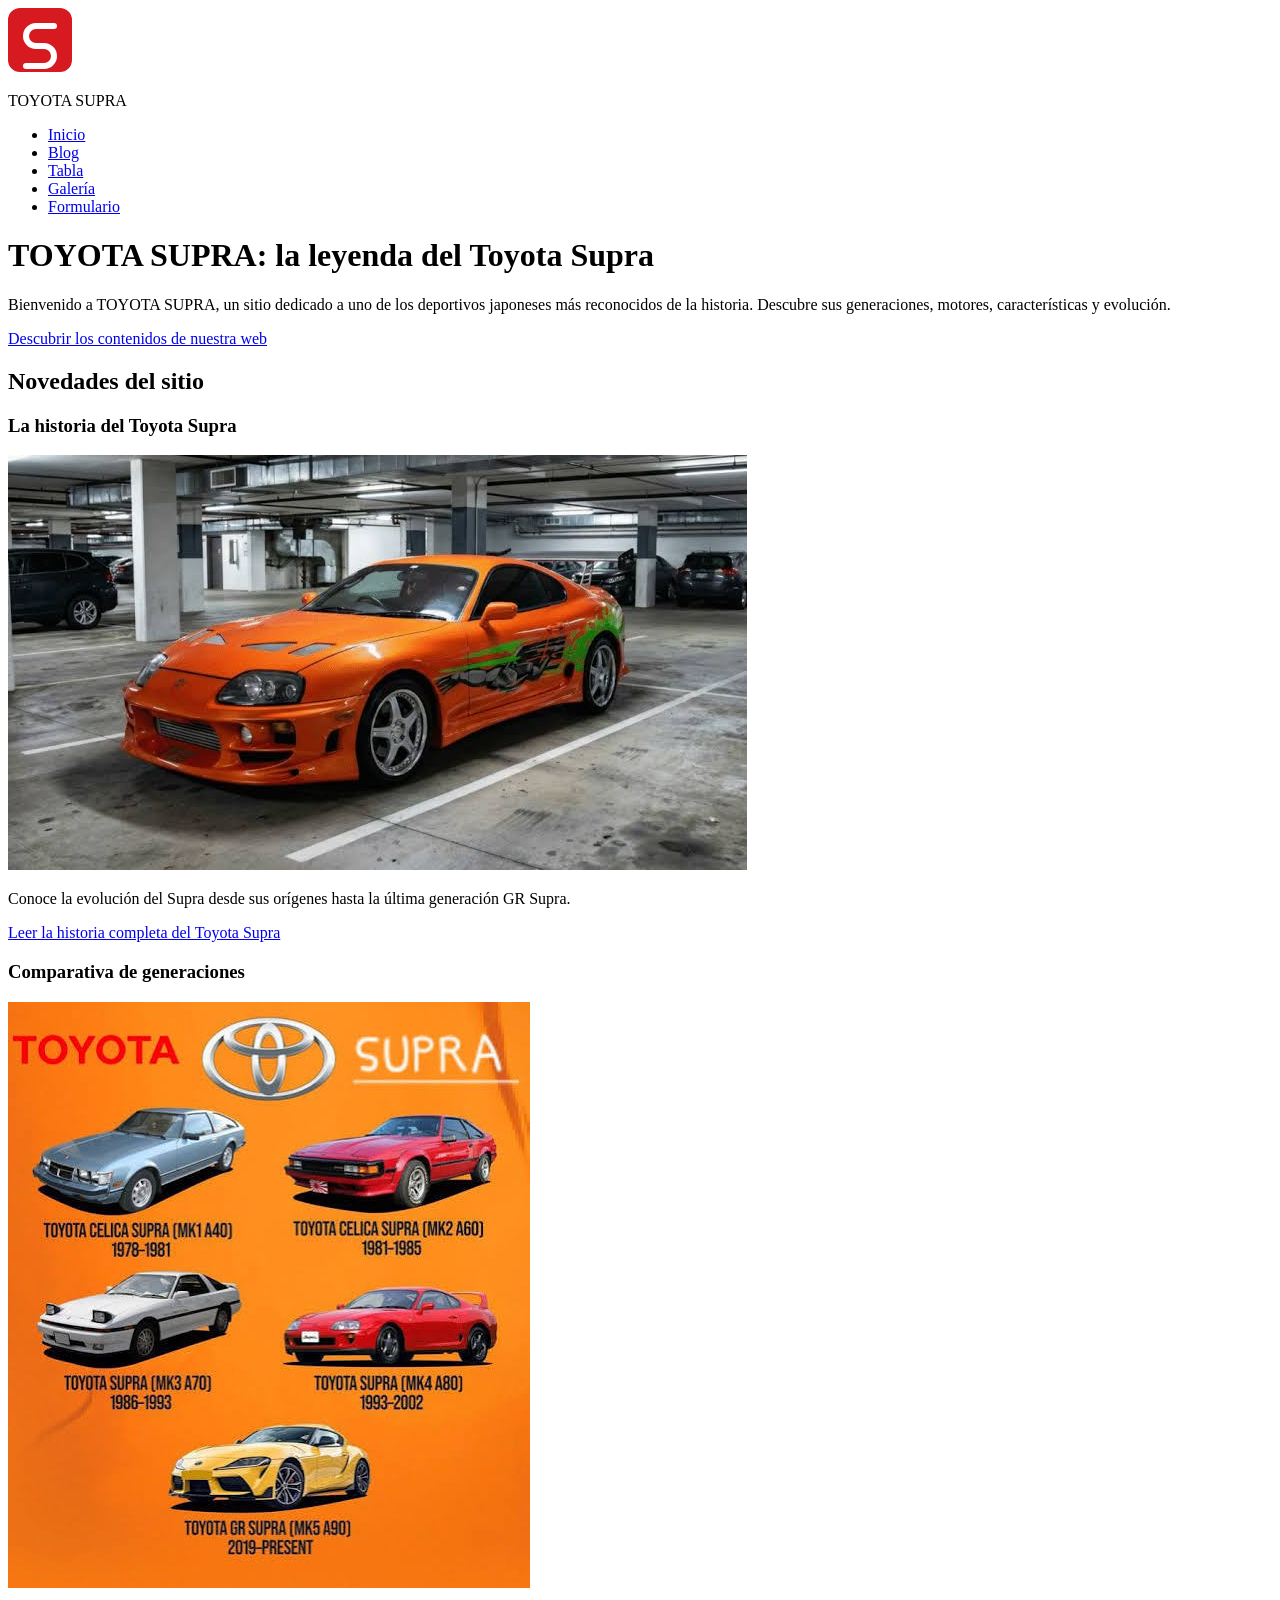
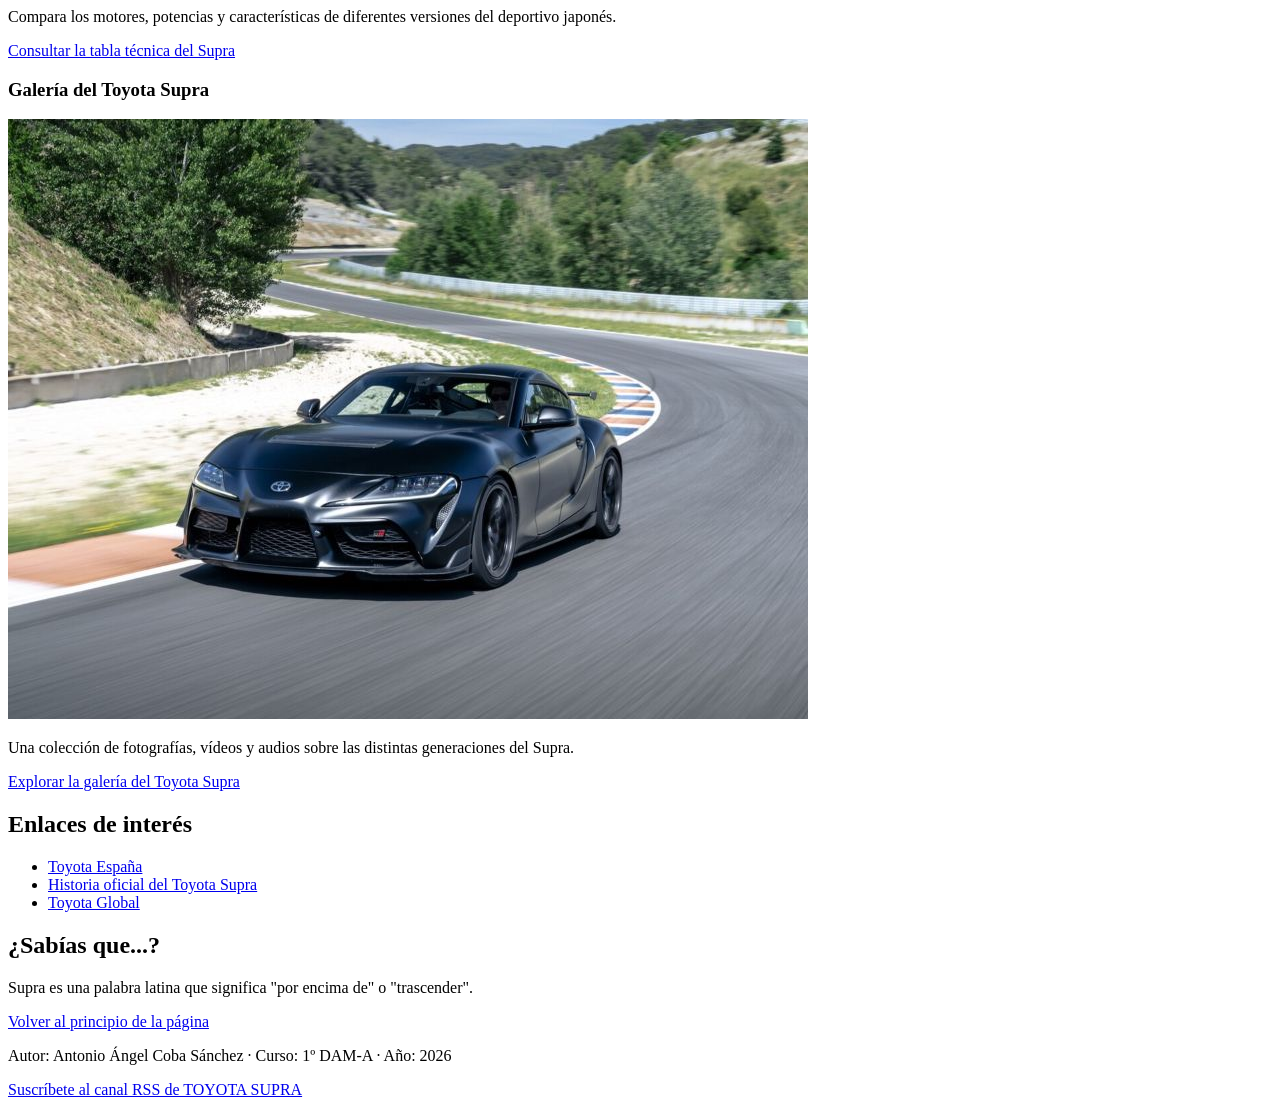
==== index.html @ abfd8c03 "Plantilla de la página y página principal" ====
<!DOCTYPE html>
<html lang="es">

<head>
  <meta charset="UTF-8">
  <meta name="viewport" content="width=device-width, initial-scale=1">

  <title>Inicio | TOYOTA SUPRA</title>

  <link rel="stylesheet" href="css/estilos.css">
  <link rel="icon" href="img/favicon.svg" type="image/svg+xml">

  <link rel="alternate"
        type="application/rss+xml"
        title="Canal RSS de TOYOTA SUPRA"
        href="rss.xml">
</head>

<body>

  <header id="inicio">

    <a href="index.html" title="Ir al inicio">
      <img src="img/logo.svg"
           alt="Logotipo de TOYOTA SUPRA"
           width="64" height="64">
    </a>

    <p class="nombre-sitio">TOYOTA SUPRA</p>

    <nav aria-label="Navegación principal">
      <ul>
        <li><a href="index.html" aria-current="page">Inicio</a></li>
        <li><a href="blog.html">Blog</a></li>
        <li><a href="tabla.html">Tabla</a></li>
        <li><a href="galeria.html">Galería</a></li>
        <li><a href="formulario.html">Formulario</a></li>
      </ul>
    </nav>

  </header>

  <main>

    <h1>TOYOTA SUPRA: la leyenda del Toyota Supra</h1>

    <p>
      Bienvenido a TOYOTA SUPRA, un sitio dedicado a uno de los
      deportivos japoneses más reconocidos de la historia.
      Descubre sus generaciones, motores, características y evolución.
    </p>

    <p>
      <a href="#novedades">
        Descubrir los contenidos de nuestra web
      </a>
    </p>

    <section id="novedades">

      <h2>Novedades del sitio</h2>

      <article>
        <h3>La historia del Toyota Supra</h3>

        <img src="img/supra-a80.jpg"
             alt="Toyota Supra A80 de cuarta generación"
             width="739" height="415">

        <p>
          Conoce la evolución del Supra desde sus orígenes
          hasta la última generación GR Supra.
        </p>

        <a href="blog.html">
          Leer la historia completa del Toyota Supra
        </a>
      </article>

      <article>
        <h3>Comparativa de generaciones</h3>

        <img src="img/supra-generaciones.jpg"
             alt="Comparación visual de distintas generaciones del Supra"
             width="522" height="586">

        <p>
          Compara los motores, potencias y características
          de diferentes versiones del deportivo japonés.
        </p>

        <a href="tabla.html">
          Consultar la tabla técnica del Supra
        </a>
      </article>

      <article>
        <h3>Galería del Toyota Supra</h3>

        <img src="img/supra-a90.jpg"
             alt="Toyota GR Supra A90 de quinta generación"
             width="800" height="600">

        <p>
          Una colección de fotografías, vídeos y audios
          sobre las distintas generaciones del Supra.
        </p>

        <a href="galeria.html">
          Explorar la galería del Toyota Supra
        </a>
      </article>

    </section>

    <section id="enlaces-de-interes">

      <h2>Enlaces de interés</h2>

      <ul>
        <li>
          <a href="https://www.toyota.es/"
             title="Página oficial de Toyota España">
            Toyota España
          </a>
        </li>

        <li>
          <a href="https://www.toyota.es/world-of-toyota/toyotagazooracing/toyotagrsupra/historia-de-toyota-supra"
             title="Historia oficial del Toyota Supra">
            Historia oficial del Toyota Supra
          </a>
        </li>

        <li>
          <a href="https://global.toyota/en/newsroom/toyota/21235480.html"
             title="Historia del Supra en Toyota Global">
            Toyota Global
          </a>
        </li>
      </ul>

    </section>

    <aside>
      <h2>¿Sabías que...?</h2>

      <p>
        Supra es una palabra latina que significa
        "por encima de" o "trascender".
      </p>
    </aside>

    <p>
      <a href="#inicio">Volver al principio de la página</a>
    </p>

  </main>

  <footer>

    <p>
      Autor: Antonio Ángel Coba Sánchez · Curso: 1º DAM-A · Año: 2026
    </p>

    <p>
      <a href="rss.xml">
        Suscríbete al canal RSS de TOYOTA SUPRA
      </a>
    </p>

  </footer>

</body>
</html>
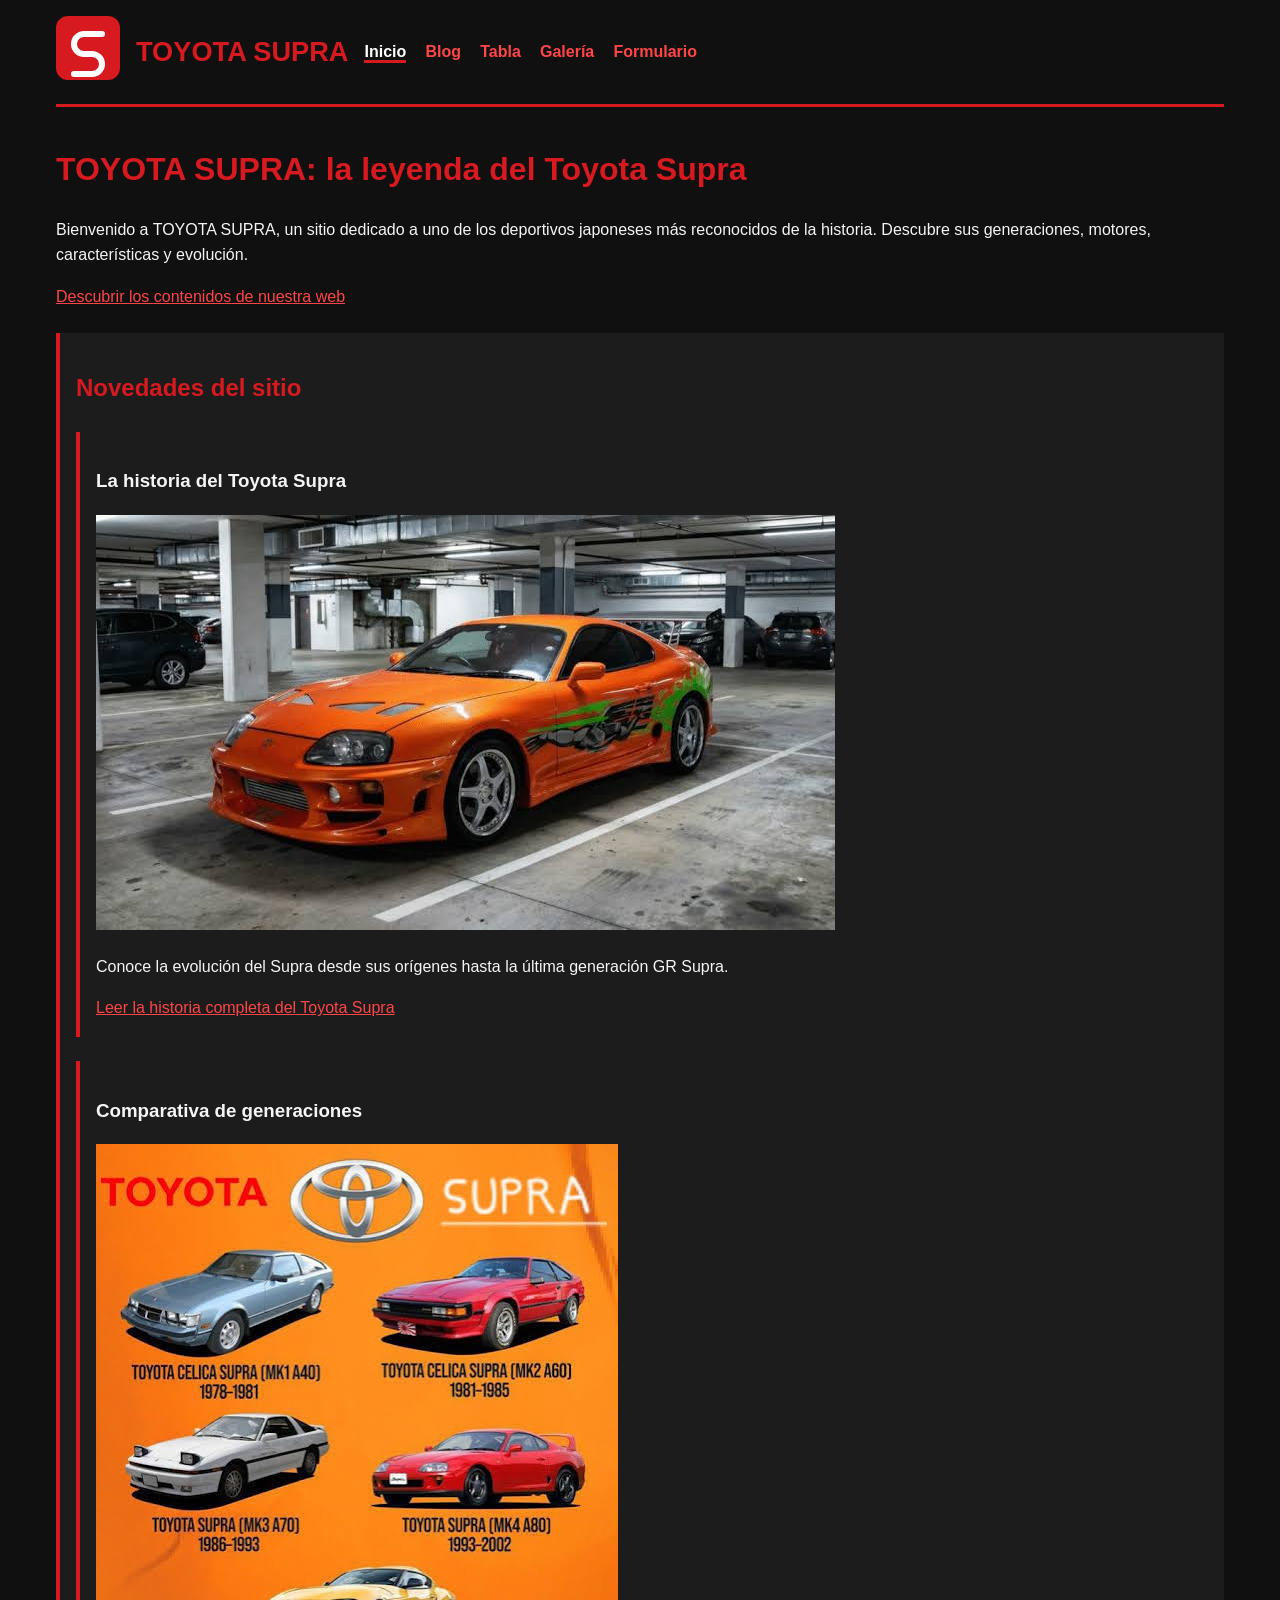
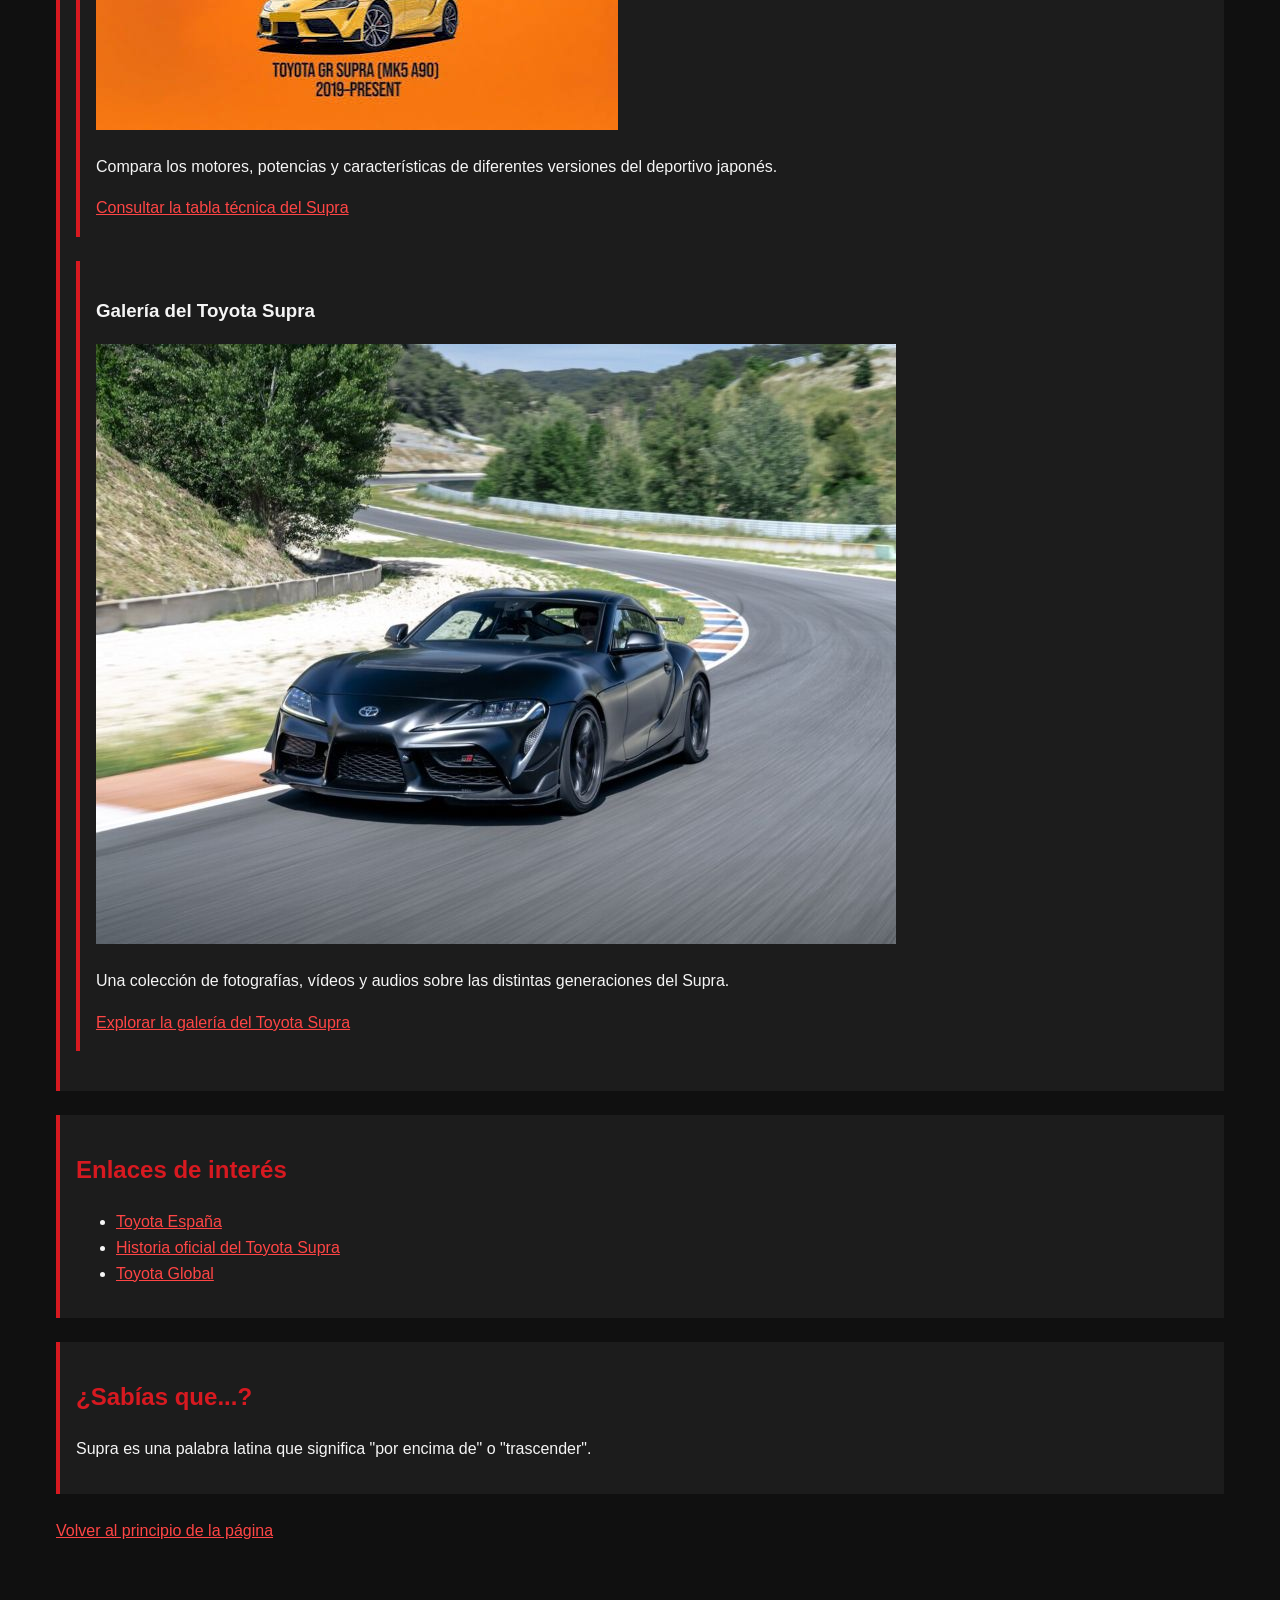
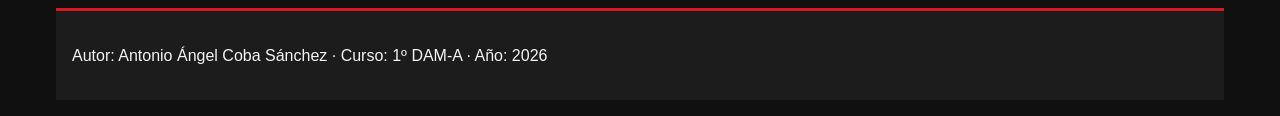
==== commit 6654f0bb: "Documenta README hecho" ====
--- a/index.html
+++ b/index.html
@@ -10,10 +10,7 @@
   <link rel="stylesheet" href="css/estilos.css">
   <link rel="icon" href="img/favicon.svg" type="image/svg+xml">
 
-  <link rel="alternate"
-        type="application/rss+xml"
-        title="Canal RSS de TOYOTA SUPRA"
-        href="rss.xml">
+  <link rel="alternate" type="application/rss+xml" title="Canal RSS de TOYOTA SUPRA" href="rss.xml">
 </head>
 
 <body>
@@ -21,9 +18,7 @@
   <header id="inicio">
 
     <a href="index.html" title="Ir al inicio">
-      <img src="img/logo.svg"
-           alt="Logotipo de TOYOTA SUPRA"
-           width="64" height="64">
+      <img src="img/logo.svg" alt="Logotipo de TOYOTA SUPRA" width="64" height="64">
     </a>
 
     <p class="nombre-sitio">TOYOTA SUPRA</p>
@@ -63,9 +58,7 @@
       <article>
         <h3>La historia del Toyota Supra</h3>
 
-        <img src="img/supra-a80.jpg"
-             alt="Toyota Supra A80 de cuarta generación"
-             width="739" height="415">
+        <img src="img/supra-a80.jpg" alt="Toyota Supra A80 de cuarta generación" width="739" height="415">
 
         <p>
           Conoce la evolución del Supra desde sus orígenes
@@ -80,9 +73,8 @@
       <article>
         <h3>Comparativa de generaciones</h3>
 
-        <img src="img/supra-generaciones.jpg"
-             alt="Comparación visual de distintas generaciones del Supra"
-             width="522" height="586">
+        <img src="img/supra-generaciones.jpg" alt="Comparación visual de distintas generaciones del Supra" width="522"
+          height="586">
 
         <p>
           Compara los motores, potencias y características
@@ -97,9 +89,7 @@
       <article>
         <h3>Galería del Toyota Supra</h3>
 
-        <img src="img/supra-a90.jpg"
-             alt="Toyota GR Supra A90 de quinta generación"
-             width="800" height="600">
+        <img src="img/supra-a90.jpg" alt="Toyota GR Supra A90 de quinta generación" width="800" height="600">
 
         <p>
           Una colección de fotografías, vídeos y audios
@@ -119,22 +109,20 @@
 
       <ul>
         <li>
-          <a href="https://www.toyota.es/"
-             title="Página oficial de Toyota España">
+          <a href="https://www.toyota.es/" title="Página oficial de Toyota España">
             Toyota España
           </a>
         </li>
 
         <li>
           <a href="https://www.toyota.es/world-of-toyota/toyotagazooracing/toyotagrsupra/historia-de-toyota-supra"
-             title="Historia oficial del Toyota Supra">
+            title="Historia oficial del Toyota Supra">
             Historia oficial del Toyota Supra
           </a>
         </li>
 
         <li>
-          <a href="https://global.toyota/en/newsroom/toyota/21235480.html"
-             title="Historia del Supra en Toyota Global">
+          <a href="https://global.toyota/en/newsroom/toyota/21235480.html" title="Historia del Supra en Toyota Global">
             Toyota Global
           </a>
         </li>
@@ -163,13 +151,8 @@
       Autor: Antonio Ángel Coba Sánchez · Curso: 1º DAM-A · Año: 2026
     </p>
 
-    <p>
-      <a href="rss.xml">
-        Suscríbete al canal RSS de TOYOTA SUPRA
-      </a>
-    </p>
-
   </footer>
 
 </body>
+
 </html>
--- a/css/estilos.css
+++ b/css/estilos.css
@@ -0,0 +1,169 @@
+/* Estilos generales */
+
+* {
+  box-sizing: border-box;
+}
+
+body {
+  font-family: Arial, Helvetica, sans-serif;
+  line-height: 1.6;
+  color: #f5f5f5;
+  background-color: #101010;
+  max-width: 75rem;
+  margin: 0 auto;
+  padding: 1rem;
+}
+
+/* Cabecera */
+
+header {
+  display: flex;
+  flex-wrap: wrap;
+  align-items: center;
+  gap: 1rem;
+  border-bottom: 3px solid #D71920;
+  padding-bottom: 1rem;
+}
+
+.nombre-sitio {
+  margin: 0;
+  font-size: 1.7rem;
+  font-weight: bold;
+  color: #D71920;
+}
+
+/* Navegación */
+
+nav ul {
+  display: flex;
+  flex-wrap: wrap;
+  gap: 1.2rem;
+  list-style: none;
+  padding: 0;
+}
+
+a {
+  color: #ff4545;
+}
+
+a:hover {
+  color: #ffffff;
+}
+
+nav a {
+  font-weight: bold;
+  text-decoration: none;
+}
+
+nav a[aria-current="page"] {
+  color: #ffffff;
+  border-bottom: 3px solid #D71920;
+}
+
+:focus-visible {
+  outline: 3px solid #D71920;
+  outline-offset: 3px;
+}
+
+/* Contenido */
+
+main {
+  padding: 1rem 0;
+}
+
+h1, h2 {
+  color: #D71920;
+}
+
+section article,
+main > article,
+main > aside,
+main > section {
+  margin: 1.5rem 0;
+  padding: 1rem;
+  background-color: #1c1c1c;
+  border-left: 4px solid #D71920;
+}
+
+img, video {
+  max-width: 100%;
+  height: auto;
+}
+
+figure {
+  margin: 1.5rem 0;
+}
+
+figcaption {
+  font-size: 0.9rem;
+  color: #cccccc;
+}
+
+/* Tablas */
+
+table {
+  border-collapse: collapse;
+  width: 100%;
+  background-color: #1c1c1c;
+}
+
+caption {
+  font-weight: bold;
+  text-align: left;
+  padding: 0.8rem 0;
+}
+
+th, td {
+  padding: 0.7rem;
+  border: 1px solid #777777;
+  text-align: left;
+}
+
+thead th {
+  background-color: #D71920;
+  color: #ffffff;
+}
+
+tfoot td {
+  background-color: #333333;
+}
+
+/* Formularios */
+
+fieldset {
+  margin-bottom: 1rem;
+  border: 1px solid #D71920;
+  padding: 1rem;
+}
+
+legend {
+  color: #ff4545;
+  font-weight: bold;
+}
+
+label {
+  margin-right: 0.5rem;
+}
+
+fieldset p {
+  margin: 0.75rem 0;
+}
+
+.obligatorio {
+  color: #ff4545;
+  font-size: 0.9em;
+}
+
+/* Multimedia */
+
+iframe {
+  max-width: 100%;
+  border: 0;
+}
+
+footer {
+  margin-top: 2rem;
+  padding: 1rem;
+  border-top: 3px solid #D71920;
+  background-color: #1c1c1c;
+}
